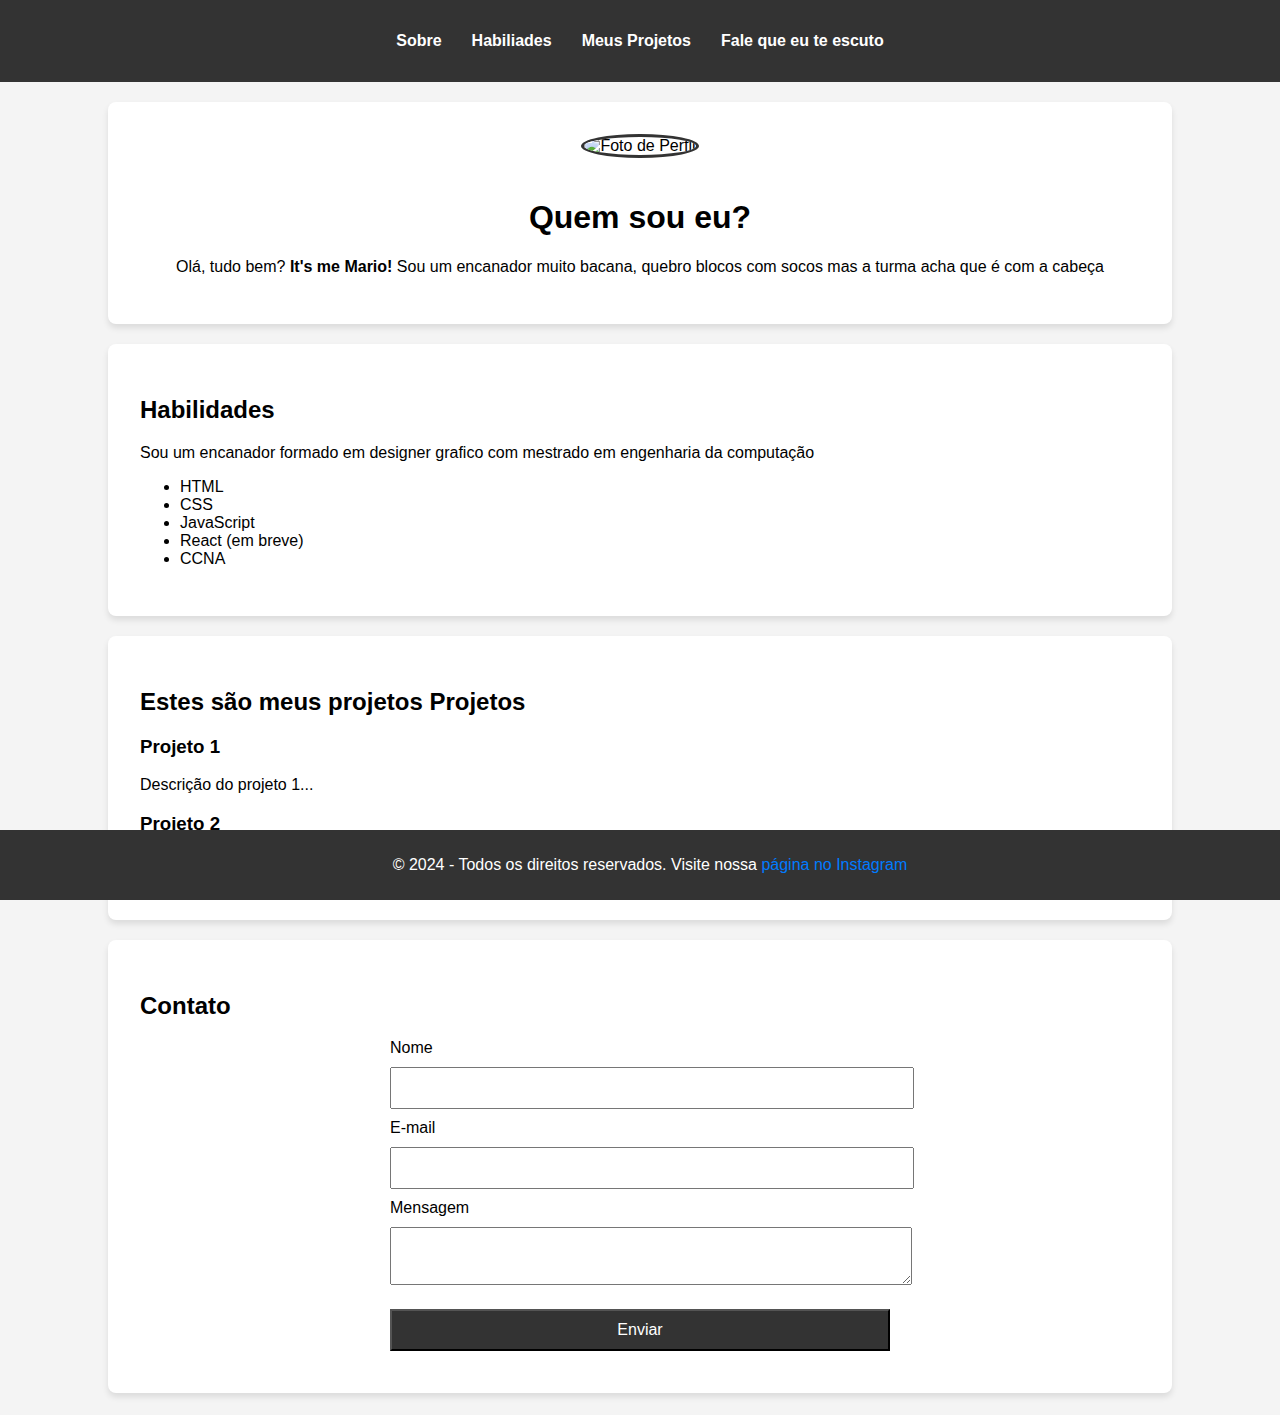
==== index.html @ fe8e1570 "Update and rename portfolio.html to index.html" ====
<!DOCTYPE html>
<html lang="pt-br">

<head>
	<meta charset="utf-8">
	<meta name="viewport" content="width=device-width, initial-scale=1.0">
	<meta name="description" content="Portfólio de desenvolvedor web">
	<title>Portfolio Exemplo</title>
	<link rel="stylesheet" href="styleport.css">
</head>

<body>
	<header>
		<nav>
			<ul>
				<li><a href="#sobre">Sobre</a></li>
				<li><a href="#habilidades">Habiliades</a></li>
				<li><a href="#projetos">Meus Projetos</a></li>
				<li><a href="#contato">Fale que eu te escuto</a></li>
			</ul>
		</nav>
	</header>

	<section id="sobre">
		<div class="foto-perfil">
            <img src="img1.jpg" alt="Foto de Perfil">
        </div>
		<h1>Quem sou eu?</h1>
		<p>Olá, tudo bem? <strong>It's me Mario!</strong> Sou um encanador muito bacana, quebro blocos com socos mas a turma acha que é com a cabeça</p>
	</section>

	<section id="habilidades">
		<h2>Habilidades</h2>
		<p>Sou um encanador formado em designer grafico com mestrado em engenharia da computação</p>
		<ul>
    		<li>HTML</li>
      		<li>CSS</li>
      		<li>JavaScript</li>
      		<li>React (em breve)</li>
      		<li>CCNA</li>
    	</ul>
	</section>

	<section id="projetos">
    	<h2>Estes são meus projetos Projetos</h2>
    	<div class="projeto">
      		<h3>Projeto 1</h3>
      		<p>Descrição do projeto 1...</p>
    	</div>
    	<div class="projeto">
      		<h3>Projeto 2</h3>
      		<p>Descrição do projeto 2...</p>
    	</div>
  	</section>
  	<section id="contato">
    	<h2>Contato</h2>
    	<form id="form-contato">
      		<label for="nome">Nome</label>
      		<input type="text" id="nome" name="nome" required>

      		<label for="email">E-mail</label>
      		<input type="email" id="email" name="email" required>

	    	<label for="mensagem">Mensagem</label>
	    	<textarea id="mensagem" name="mensagem" required></textarea>

	    	<button type="submit">Enviar</button>
    	</form>
  </section>

  	<footer>
  		<p>&copy; 2024 - Todos os direitos reservados. Visite nossa <a href="https://youtu.be/mQ1ycOl48Hc?t=23" target="_blank">página no Instagram</a></p>
	</footer>


  <script src="scriptport.js"></script>
</body>
</html>
---- styleport.css ----
body {
    font-family: Arial, sans-serif;
    margin: 0;
    padding: 0;
    background-color: #f4f4f4;
}

header {
    background-color: #333;
    color: #fff;
    padding: 1rem;
}

header nav ul {
    list-style: none;
    display: flex;
    justify-content: center;
    padding: 0;
}

header nav ul li {
    margin: 0 15px;
}

header nav ul li a {
    color: white;
    text-decoration: none;
    font-weight: bold;
}

/* Estilos para a seção 'Sobre' */
#sobre {
    background-color: #fff;
    padding: 2rem;
    margin-top: 20px;
    text-align: center;
}

/* Estilo para a foto de perfil */
.foto-perfil {
    display: inline-block;
    margin-bottom: 20px;
}

.foto-perfil img {
    width: 120px; /* Ajuste o tamanho da foto */
    height: 160px; /* Altura similar ao formato 3x4 */
    border-radius: 50%; /* Deixa a imagem circular, se preferir quadrada, remova essa linha */
    object-fit: cover; /* Para garantir que a imagem não distorça */
    border: 3px solid #333; /* Borda ao redor da foto */
}

/* Estilos para as seções */
section {
    padding: 2rem;
    margin: 20px auto;
    width: 80%;
    max-width: 1000px;
    background-color: white;
    border-radius: 8px;
    box-shadow: 0 4px 6px rgba(0, 0, 0, 0.1);
}

/* Estilos do formulário */
form {
    max-width: 500px;
    margin: 0 auto;
}

form input,
form textarea,
form button {
    width: 100%;
    padding: 10px;
    margin: 10px 0;
    font-size: 1rem;
}

form button {
    background-color: #333;
    color: #fff;
    cursor: pointer;
}

form button:hover {
    background-color: #555;
}

/* Estilos do rodapé */
footer {
    background-color: #333;
    color: #fff;
    text-align: center;
    padding: 10px;
    position: fixed;
    bottom: 0;
    width: 100%;
}

footer a {
    color: #007BFF;
    text-decoration: none;
}

footer a:hover {
    text-decoration: underline;
}
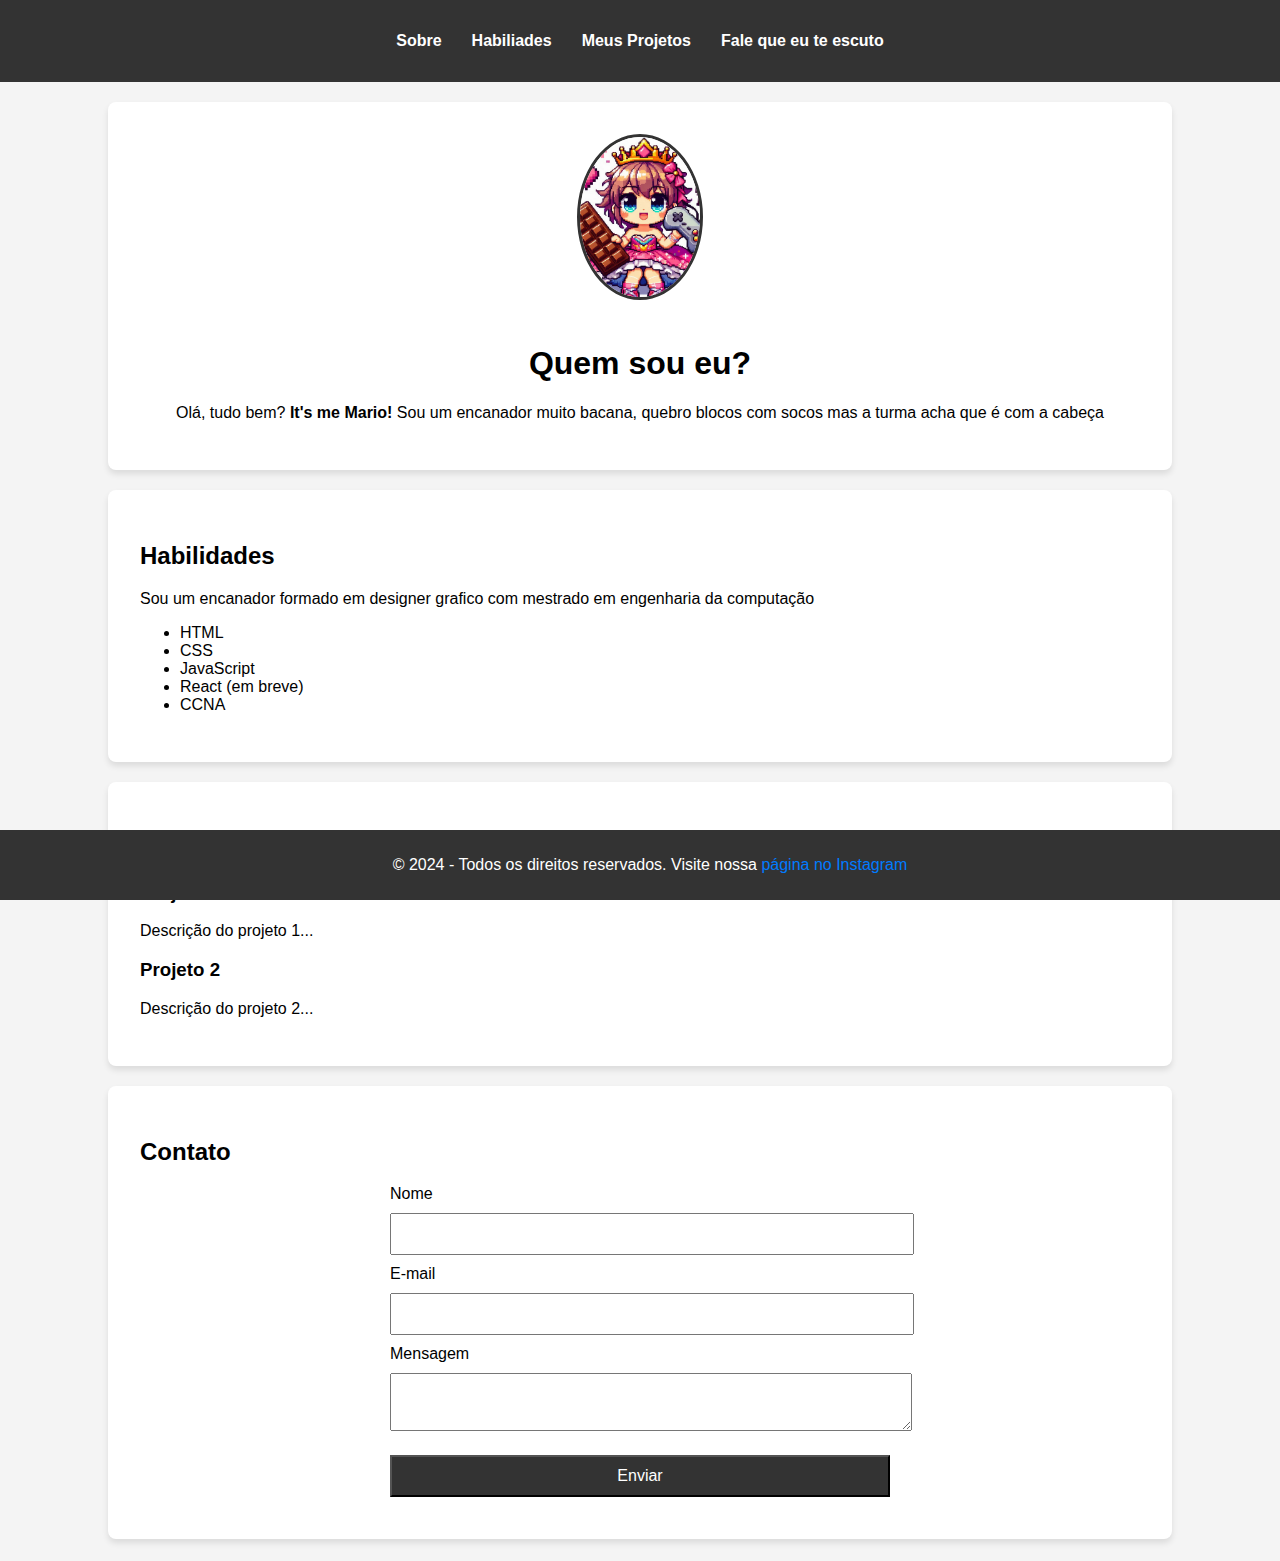
==== commit 555ce71d: "Update index.html" ====
--- a/index.html
+++ b/index.html
@@ -10,6 +10,12 @@
 </head>
 
 <body>
+
+	<audio id="audio" loop>
+        <source src="hado.mp3" type="audio/mp3">
+        <source src="hado.ogg" type="audio/ogg"> OLA CHICO <code>audio</code>.
+    </audio>
+
 	<header>
 		<nav>
 			<ul>
@@ -52,6 +58,7 @@
       		<p>Descrição do projeto 2...</p>
     	</div>
   	</section>
+
   	<section id="contato">
     	<h2>Contato</h2>
     	<form id="form-contato">
